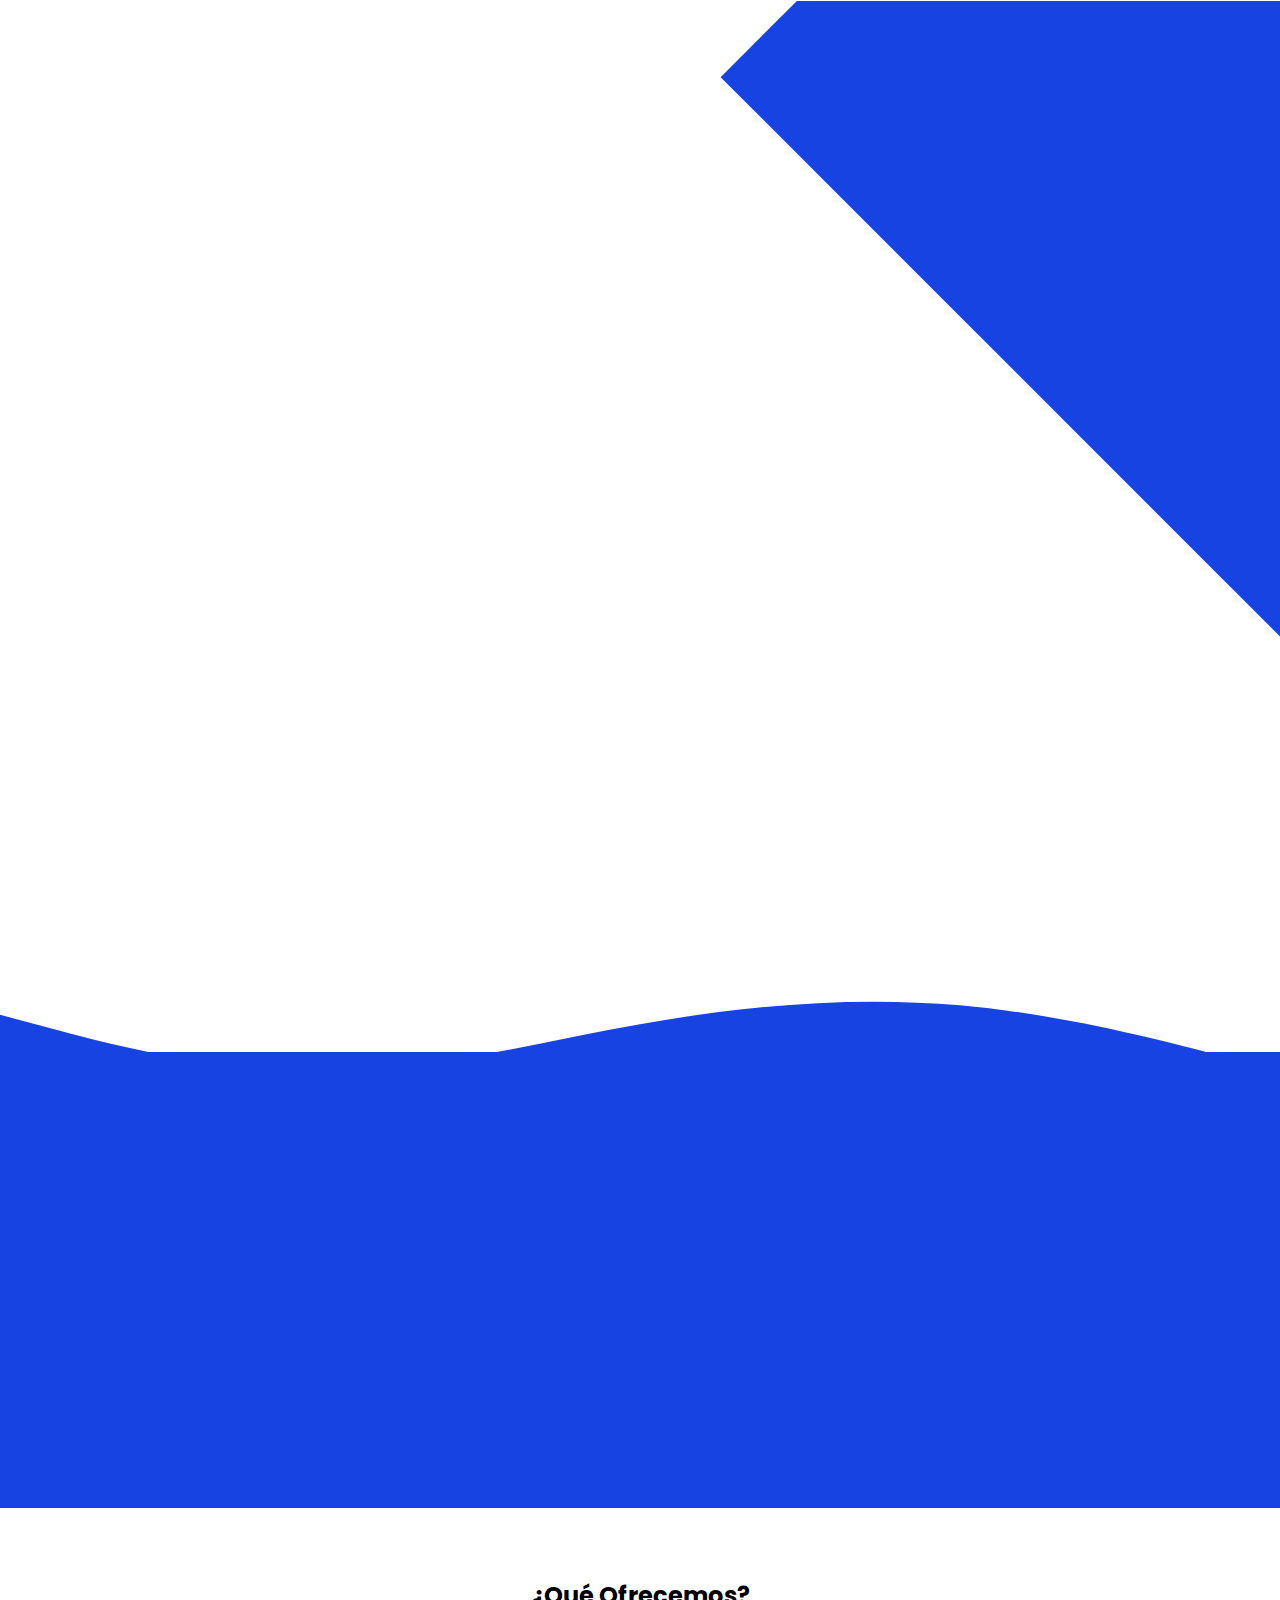
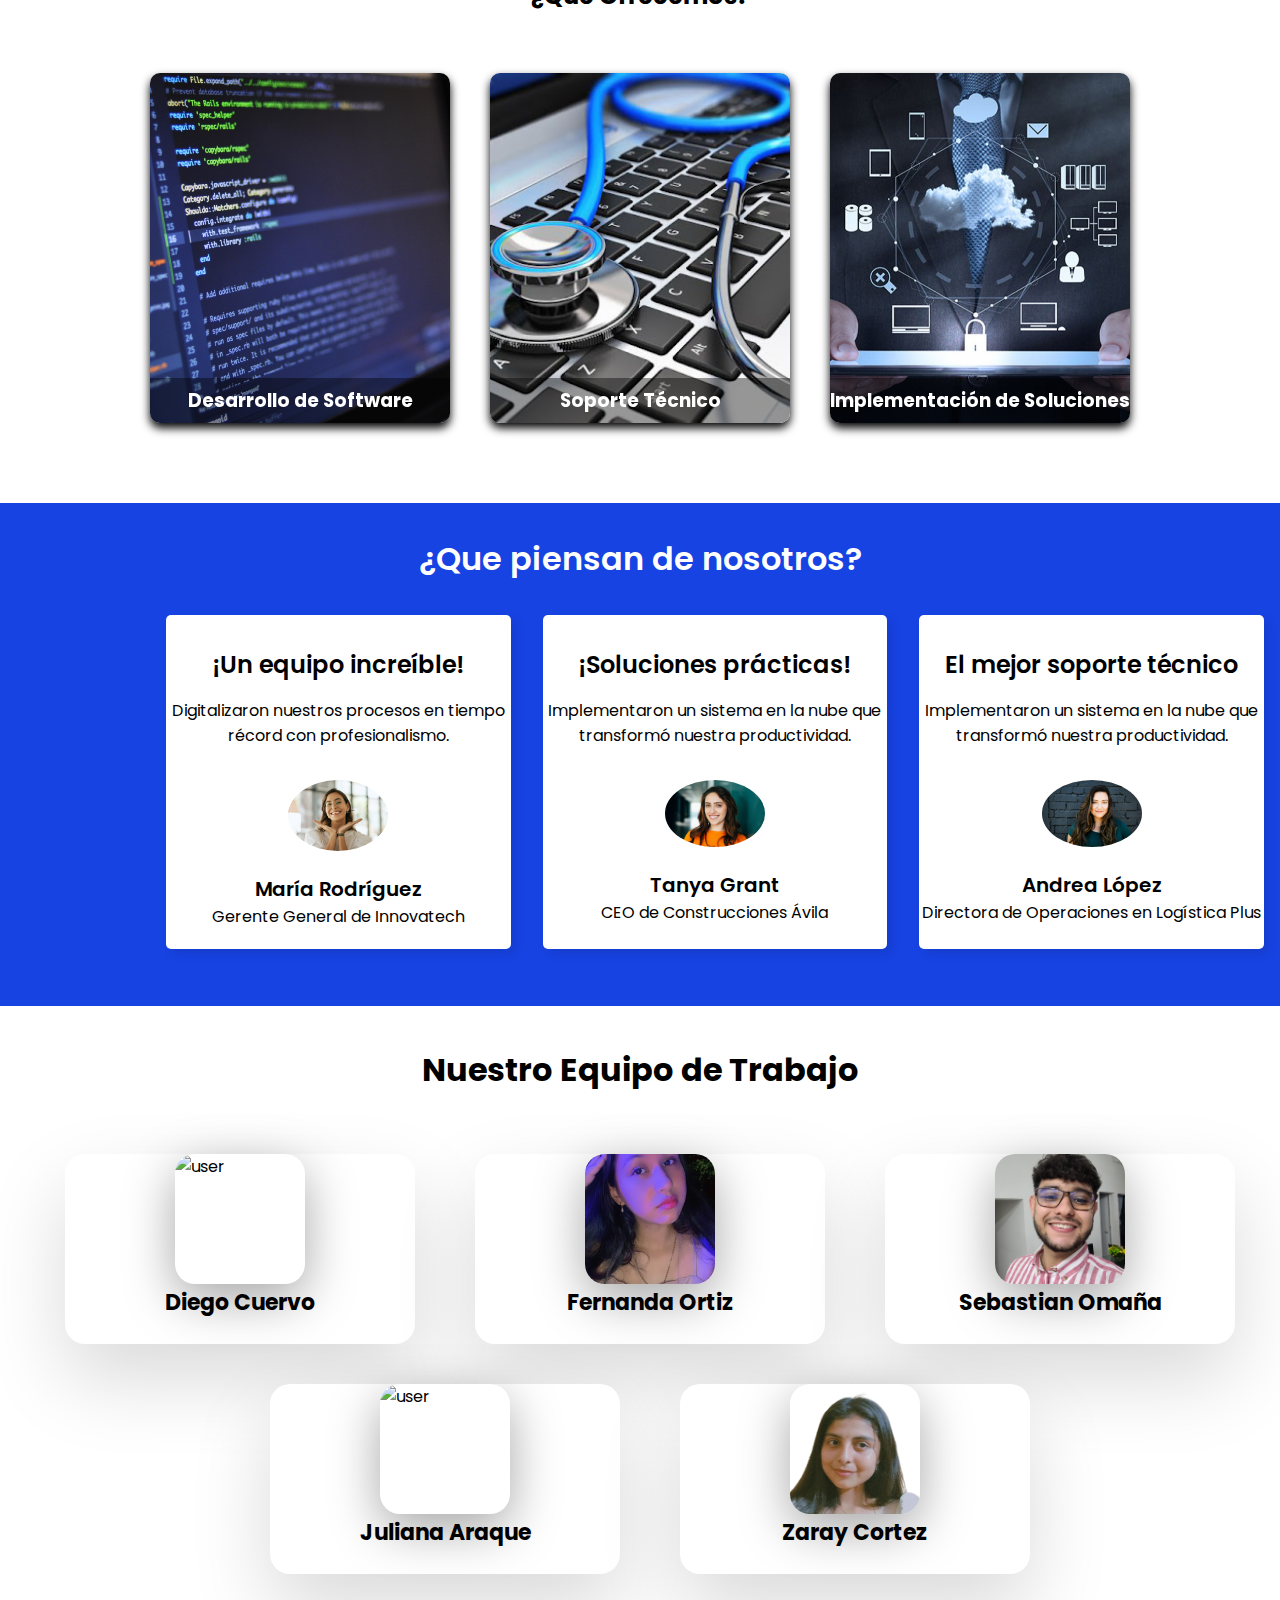
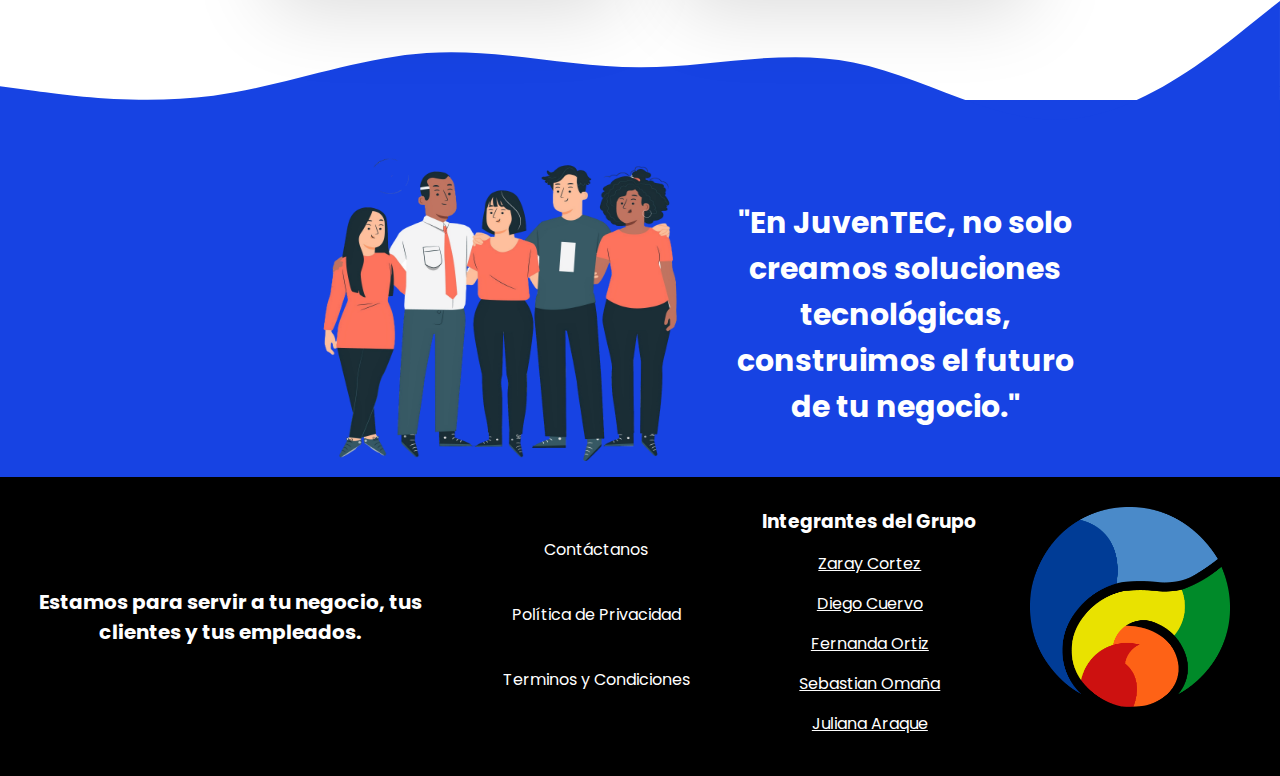
==== index.html @ 037cf947 "Rename inicio.html to index.html" ====
<!DOCTYPE html>
<html lang="es">
  <head>
    <meta charset="UTF-8" />
    <meta name="viewport" content="width=device-width, initial-scale=1.0" />
    <title>JuvenTEC</title>
    <link rel="stylesheet" href="estilos/estiloInicio.css" />
    <link
      rel="shortcut icon"
      href="imagenes/logoEmpresa.png"
      type="image/x-icon"
    />
    <link
      href="https://unpkg.com/boxicons@2.1.4/css/boxicons.min.css"
      rel="stylesheet"
    />
  </head>
  <body>
    <!-- Menu de Navegación -->
    <header class="header">
      <a href="inicio.html"
        ><img src="imagenes/logoEmpresa.png" alt="logo" class="logoEmpresa"
      /></a>
      <nav class="menu_navegacion">
        <a href="inicio.html" style="--i: 1" class="active">Inicio</a>
        <a href="#nosotros" style="--i: 2">Sobre Nosotros</a>
        <a href="#servicios" style="--i: 3">Servicios</a>
        <a href="#equipo" style="--i: 4">Equipo</a>
      </nav>
      <div class="social-media">
        <a href="#" style="--i: 1"><i class="bx bxl-facebook"></i></a>
        <a href="#" style="--i: 2"><i class="bx bxl-instagram"></i></a>
        <a href="#" style="--i: 3"><i class="bx bxl-whatsapp"></i></a>
      </div>
    </header>

    <!--Banner de inicio-->
    <section class="home">
      <!--Mensaje Inicio-->
      <div class="contenido-inicio">
        <h2>¿Buscando una solución TI?</h2>
        <br />
        <h3>¡Llegaste al lugar indicado!</h3>
        <br />
        <p>
          En JuvenTEC, ofrecemos soluciones tecnológicas innovadoras diseñadas
          para optimizar y transformar tu negocio en Cúcuta. Nos especializamos
          en servicios personalizados que impulsan tu crecimiento, desde
          desarrollo de software hasta soporte técnico integral. ¡Confía en
          nosotros para llevar tu empresa al siguiente nivel!
        </p>
        <a href="#" class="btn">Conocer Más</a>
      </div>

      <!--Imagen Inicio-->
      <div class="home-img">
        <div class="rhombus">
          <img src="imagenes/imagenComputador.png" alt="" />
        </div>
        <div class="rhombus2"></div>
      </div>
    </section>

    <svg xmlns="http://www.w3.org/2000/svg" viewBox="0 0 1440 320">
      <path
        fill="#1743e3"
        fill-opacity="1"
        d="M0,128L60,144C120,160,240,192,360,192C480,192,600,160,720,138.7C840,117,960,107,1080,117.3C1200,128,1320,160,1380,176L1440,192L1440,320L1380,320C1320,320,1200,320,1080,320C960,320,840,320,720,320C600,320,480,320,360,320C240,320,120,320,60,320L0,320Z"
      ></path>
    </svg>
    <section id="nosotros" class="quienes-somos">
      <div class="quienes-somos-img">
        <img src="imagenes/imagenSomos1.jpg" alt="" class="imagen1" />
        <img src="imagenes/imagenSomos2.jpg" alt="" class="imagen2" />
        <img src="imagenes/imagenSomos3.jpg" alt="" class="imagen3" />
      </div>
      <div class="contenido-quienes-somos">
        <h2>¿Quienes Somos?</h2>
        <br />
        <p>
          En JuvenTEC, somos una empresa de tecnología ubicada en la ciudad de
          Cúcuta, comprometida con brindar soluciones innovadoras y
          personalizadas en el sector TI. Con un equipo altamente capacitado y
          apasionado por la tecnología, ayudamos a empresas de todos los tamaños
          a enfrentar los desafíos digitales del presente y del futuro. Nuestro
          enfoque está en la calidad, la eficiencia y la atención personalizada,
          trabajando de la mano con nuestros clientes para impulsar su
          transformación digital y garantizar su éxito en un mundo cada vez más
          conectado.
        </p>
        <br />
      </div>
    </section>

    <section id="servicios" class="servicios">
      <h2>¿Qué Ofrecemos?</h2>
      <div class="servicios-card">
        <div class="card">
          <div class="face front">
            <img src="imagenes/imagenDesarrollo.jpeg" alt="" />
            <h3>Desarrollo de Software</h3>
          </div>
          <div class="face back">
            <h4>Desarrollo de Software Personalizado</h4>
            <p>
              Creación de aplicaciones y sistemas a medida diseñados para
              satisfacer las necesidades específicas de cada cliente,
              optimizando sus procesos y mejorando su eficiencia operativa.
            </p>
            <div class="link"></div>
          </div>
        </div>

        <div class="card">
          <div class="face front">
            <img src="imagenes/imagenSoporte.jpg" alt="" />
            <h3>Soporte Técnico</h3>
          </div>
          <div class="face back">
            <h4>Soporte Técnico y Mantenimiento</h4>
            <p>
              Asistencia técnica integral para la resolución de problemas,
              mantenimiento preventivo y correctivo de equipos, y gestión de
              redes para garantizar la continuidad operativa de las empresas.
            </p>
            <div class="link"></div>
          </div>
        </div>

        <div class="card">
          <div class="face front">
            <img src="imagenes/imagenImplementacion.jpg" alt="" />
            <h3>Implementación de Soluciones en la Nube</h3>
          </div>
          <div class="face back">
            <h3>Implementación de Soluciones en la Nube</h3>
            <p>
              Configuración y administración de servicios en la nube, como
              almacenamiento, servidores virtuales y aplicaciones SaaS, para
              mejorar la flexibilidad, seguridad y accesibilidad de los datos
              empresariales.
            </p>
            <div class="link"></div>
          </div>
        </div>
      </div>
    </section>

    <section class="section__container">
      <h1>¿Que piensan de nosotros?</h1>
      <div class="section__grid">
        <div class="section__card">
          <h4>¡Un equipo increíble!</h4>
          <p>
            Digitalizaron nuestros procesos en tiempo récord con
            profesionalismo.
          </p>
          <img src="imagenes/imagenTestimonio1.jpg" alt="user" />
          <h5>María Rodríguez</h5>
          <h6>Gerente General de Innovatech</h6>
        </div>
        <div class="section__card">
          <h4>¡Soluciones prácticas!</h4>
          <p>
            Implementaron un sistema en la nube que transformó nuestra
            productividad.
          </p>
          <img src="imagenes/imagenTestimonio2.jpg" alt="user" />
          <h5>Tanya Grant</h5>
          <h6>CEO de Construcciones Ávila</h6>
        </div>
        <div class="section__card">
          <h4>El mejor soporte técnico</h4>
          <p>
            Implementaron un sistema en la nube que transformó nuestra
            productividad.
          </p>
          <img src="imagenes/imagenTestimonio3.jpeg" alt="user" />
          <h5>Andrea López</h5>
          <h6>Directora de Operaciones en Logística Plus</h6>
        </div>
      </div>
      <br />
    </section>

    <section id="equipo" class="personal-trabajo">
      <h2>Nuestro Equipo de Trabajo</h2>
      <div class="contenedor-personal-trabajo-1">
        <div class="card-personal-trabajo">
          <div class="imgBx">
            <img src="/curriculums/Diego_Cuervo/img/DiegoCuervo.png" alt="user" />
          </div>
          <div class="text-personal-trabajo">
            <div class="detalles-personal-trabajo">
              <h5>Diego Cuervo</h5>
              <br /><span>Tester Principal</span>
              <div class="actionBtn">
                <br>
                <a href="/curriculums/Diego_Cuervo/html/curriculumDiego.html">¡Quiero Conocerlo!</a>
              </div>
            </div>
          </div>
        </div>
        <div class="card-personal-trabajo">
          <div class="imgBx">
            <img src="/curriculums/Fernanda_Ortiz/img/imagenFernanda.jpg" alt="user" />
          </div>
          <div class="text-personal-trabajo">
            <div class="detalles-personal-trabajo">
              <h5>Fernanda Ortiz</h5>
              <br /><span>Desarrolladora Lider</span>
              <div class="actionBtn">
                <br>
                <a href="/curriculums/Fernanda_Ortiz/html/curriculumFernanda.html">¡Quiero Conocerlo!</a>
              </div>
            </div>
          </div>
        </div>
        <div class="card-personal-trabajo">
          <div class="imgBx">
            <img src="/curriculums/Sebastian_Omana/Img/Sebastian_Omana.jpg" alt="user" />
          </div>
          <div class="text-personal-trabajo">
            <div class="detalles-personal-trabajo">
              <h5>Sebastian Omaña</h5>
              <br /><span>Diseñador Jefe</span>
              <div class="actionBtn">
                <br>
                <a href="/curriculums/Sebastian_Omana/html/curriculumSebastian.html">¡Quiero Conocerlo!</a>
              </div>
            </div>
          </div>
        </div>
      </div>
      <div class="contenedor-personal-trabajo-2">
        <div class="card-personal-trabajo">
          <div class="imgBx">
            <img src="/curriculums/Juliana_Araque/img/ftoperfil.png" alt="user" />
          </div>
          <div class="text-personal-trabajo">
            <div class="detalles-personal-trabajo">
              <h5>Juliana Araque</h5>
              <br /><span>Desarolladora Lider</span>
              <div class="actionBtn">
                <br>
                <a href="/curriculums/Juliana_Araque/html/curriculumJuliana.html">¡Quiero Conocerlo!</a>
              </div>
            </div>
          </div>
        </div>
        <div class="card-personal-trabajo">
          <div class="imgBx">
            <img src="/curriculums/Maria_Cortez/img/perfil.png" alt="user" />
          </div>
          <div class="text-personal-trabajo">
            <div class="detalles-personal-trabajo">
              <h5>Zaray Cortez</h5>
              <br /><span>Lider de Proyectos</span>
              <br>
              <div class="actionBtn">
                <br>
                <a href="./curriculums/Maria_Cortez/html/curriculumZaray.html">¡Quiero Conocerlo!</a>
              </div>
            </div>
          </div>
        </div>
      </div>
    </section>

    <svg
      xmlns="http://www.w3.org/2000/svg"
      viewBox="0 0 1440 320"
      class="onda-frase"
    >
      <path
        fill="#1743e3"
        fill-opacity="1"
        d="M0,160L40,165.3C80,171,160,181,240,170.7C320,160,400,128,480,122.7C560,117,640,139,720,138.7C800,139,880,117,960,133.3C1040,149,1120,203,1200,197.3C1280,192,1360,128,1400,96L1440,64L1440,320L1400,320C1360,320,1280,320,1200,320C1120,320,1040,320,960,320C880,320,800,320,720,320C640,320,560,320,480,320C400,320,320,320,240,320C160,320,80,320,40,320L0,320Z"
      ></path>
    </svg>
    <section class="frase">
      <div class="frase-img">
        <img src="imagenes/imagenFrase.png" alt="frase" />
      </div>
      <div class="frase-texto">
        <p>
          "En JuvenTEC, no solo creamos soluciones tecnológicas, construimos el
          futuro de tu negocio."
        </p>
      </div>
    </section>
    <footer>
      <div class="footer-texto">
        <p>Estamos para servir a tu negocio, tus clientes y tus empleados.</p>
      </div>
      <div class="footer-link">
        <a>Contáctanos</a>
        <a>Política de Privacidad</a>
        <a>Terminos y Condiciones</a>
      </div>

      <div class="footer-integrantes">
        <h3>Integrantes del Grupo</h3>
        <a href="/curriculums/Maria_Cortez/html/curriculumZaray.html">Zaray Cortez</a>
        <a href="/curriculums/Diego_Cuervo/html/curriculumDiego.html">Diego Cuervo</a>
        <a href="/curriculums/Fernanda_Ortiz/html/curriculumFernanda.html">Fernanda Ortiz</a>
        <a href="/curriculums/Sebastian_Omana/html/curriculumSebastian.html">Sebastian Omaña</a>
        <a href="/curriculums/Juliana_Araque/html/curriculumJuliana.html">Juliana Araque</a>
      </div>
      <div class="footer-img">
        <img src="imagenes/logoEmpresa.png" alt="footer" />
      </div>
    </footer>
  </body>
</html>
---- estilos/estiloInicio.css ----
@import url("https://fonts.googleapis.com/css2?family=Poppins:wght@200;300;400;500;600;700;800;900&display=swap");

* {
  margin: 0;
  padding: 0;
  box-sizing: border-box;
  font-family: "Poppins", sans-serif;
}

.header {
  top: 0;
  left: 0;
  width: 100%;
  padding: 30px;
  display: flex;
  justify-content: space-between;
  align-items: center;
  z-index: 1000;
}

.logoEmpresa {
  width: 100px;
  height: 100px;
  opacity: 0;
  animation: slideRight 1s ease forwards;
  margin-left: 100px;
}

.menu_navegacion {
    z-index: 1000;
}

.menu_navegacion a {
  display: inline-block;
  font-size: 18px;
  color: #222;
  text-decoration: none;
  font-weight: 500;
  margin: 0 20px;
  transition: 0.3s;
  opacity: 0;
  animation: slideTop 0.5s ease forwards;
  animation-delay: calc(0.2s * var(--i));
  cursor: pointer;
}

.menu_navegacion a:hover,
.menu_navegacion a.active {
  color: #1743e3;
}

.social-media {
  display: flex;
  justify-content: space-between;
  width: 150px;
  height: 40px;
  z-index: 1000;
}

.social-media a {
  display: inline-flex;
  justify-content: center;
  align-items: center;
  width: 40px;
  height: 40px;
  background: transparent;
  border: 2px solid transparent;
  text-decoration: none;
  transform: rotate(45deg);
  transition: 0.5s;
  opacity: 0;
  animation: slideSci 0.5s ease forwards;
  animation-delay: calc(0.2s * var(--i));
}

.social-media a:hover {
  border-color: #eaeaea;
}

.social-media a i {
  font-size: 24px;
  color: #eaeaea;
  transform: rotate(-45deg);
}

.home {
  position: relative;
  width: 100%;
  height: 100vh;
  display: flex;
  justify-content: space-between;
  align-items: center;
  padding: 50px 8% 0;
  overflow: hidden;
  z-index: 100;
  margin-top: -166.5px;
}

.contenido-inicio {
  max-width: 630px;
  margin-top: 170px;
}

.contenido-inicio h2 {
  font-size: 40px;
  line-height: 1.2;
  opacity: 0;
  animation: slideBottom 1s ease forwards;
  animation-delay: 1s;
}

.contenido-inicio h3 {
  font-size: 30px;
  color: #1743e3;
  opacity: 0;
  animation: slideRight 1s ease forwards;
  animation-delay: 1.3s;
}

.contenido-inicio p {
  font-size: 16px;
  margin: 15px 0 30px;
  opacity: 0;
  animation: slideLeft 1s ease forwards;
  animation-delay: 1.6s;
}

.btn {
  display: inline-block;
  padding: 10px 28px;
  background: #1743e3;
  border: 2px solid #1743e3;
  border-radius: 6px;
  box-shadow: 0 0 10px rgba(0, 0, 0, 0.1);
  font-size: 16px;
  color: #eaeaea;
  letter-spacing: none;
  text-decoration: none;
  font-weight: 600;
  transition: 0.5s;
  opacity: 0;
  animation: slideTop 1s ease forwards;
  animation-delay: 2s;
}

.btn:hover {
  background: transparent;
  color: #1743e3;
}

.home-img {
  position: relative;
  width: 400px;
  height: 400px;
  transform: rotate(45deg);
}

.home-img .rhombus {
  position: absolute;
  width: 100%;
  height: 100%;
  background: #fff;
  border: 25px solid #1743e3;
  box-shadow: -15px 15px 15px rgba(0, 0, 0, 0.2);
  opacity: 0;
  animation: zoomOut 1s ease forwards;
  animation-delay: 1.6s;
}

.home-img .rhombus img {
  position: absolute;
  top: -50px;
  left: -150px;
  max-width: 550px;
  transform: rotate(-45deg);
  opacity: 0;
  animation: computer 1s ease forwards;
  animation-delay: 2s;
}

.home-img .rhombus2 {
  position: absolute;
  top: -125%;
  right: -39%;
  width: 820px;
  height: 600px;
  background: #1743e3;
  z-index: -1;
}

.quienes-somos {
  display: flex;
  justify-content: space-between;
  background: #1743e3;
  padding: 70px;
  margin-top: -140px;
}

.contenido-quienes-somos {
  max-width: 400px;
  color: #fff;
  align-items: center;
  justify-content: center;
  margin-left: -70px;
}

.contenido-quienes-somos h2 {
  align-items: center;
  justify-content: center;
  margin-left: -180px;
  text-align: center;
}

.contenido-quienes-somos p {
  align-items: center;
  justify-content: center;
  margin-left: -200px;
  text-align: center;
}

.quienes-somos-img {
  margin-top: -40px;
}

.quienes-somos-img img {
  width: 250px;
  height: 250px;
  border-radius: 50%;
  box-shadow: rgba(0, 0, 0, 0.2) 0px 10px 20px;
  border: #222 solid 1px;
}

.quienes-somos-img .imagen1 {
  margin-top: 20px;
  margin-left: 200px;
  opacity: 0;
  animation: slideRight 1s ease forwards;
  animation-delay: 1.2s;
}

.quienes-somos-img .imagen2 {
  margin-bottom: -150px;
  margin-left: -150px;
  opacity: 0;
  animation: slideLeft 1s ease forwards;
  animation-delay: 1.2s;
}

.quienes-somos-img .imagen3 {
  margin-left: -155px;
  margin-bottom: -5px;
  opacity: 0;
  animation: slideTop 1s ease forwards;
  animation-delay: 1.2s;
}

.contenido-quienes-somos h2 {
  font-size: 30px;
  margin-bottom: 20px;
  opacity: 0;
  animation: zoomOut 1s ease forwards;
  animation-delay: 1.2s;
}

.contenido-quienes-somos p {
  font-size: 16px;
  justify-content: center;
  align-items: center;
  opacity: 0;
  animation: zoomOut 1s ease forwards;
  animation-delay: 1.2s;
}

.servicios {
  margin-top: 70px;
  margin-bottom: 60px;
}

.servicios h2 {
  text-align: center;
  margin-bottom: 40px;
}

.servicios-card {
  display: flex;
  align-items: center;
  justify-content: center;
}

.card {
  position: relative;
  width: 300px;
  height: 350px;
  margin: 20px;
}

.card .face {
  position: absolute;
  width: 100%;
  height: 100%;
  backface-visibility: hidden;
  border-radius: 10px;
  overflow: hidden;
  transition: 0.5s;
}

.card .front {
  transform: perspective(600px) rotateY(0deg);
  box-shadow: 0 5px 10px #000;
}

.card .front img {
  position: absolute;
  width: 100%;
  height: 100%;
  object-fit: cover;
}

.card .front h3 {
  position: absolute;
  bottom: 0;
  width: 100%;
  height: 45px;
  line-height: 45px;
  color: #fff;
  background: rgba(0, 0, 0, 0.4);
  text-align: center;
}

.card .back {
  transform: perspective(600px) rotateY(180deg);
  background: #1743e3;
  padding: 15px;
  color: #f3f3f3;
  display: flex;
  flex-direction: column;
  justify-content: space-between;
  text-align: center;
  box-shadow: 0 5px 10px #000;
}

.card .back .link {
  border-top: solid 1px #f3f3f3;
  height: 50px;
  line-height: 50px;
}

.card .back .link a {
  color: #f3f3f3;
}

.card .back h4 {
  font-size: 17px;
  margin-top: 20px;
  letter-spacing: 2px;
}

.card .back p {
  letter-spacing: 1px;
}

.card:hover .front {
  transform: perspective(600px) rotateY(180deg);
}

.card:hover .back {
  transform: perspective(600px) rotateY(360deg);
}

.section__container {
  margin: auto;
  padding: 2rem 1rem;
  text-align: center;
  background: #1743e3;
}

.section__container h2 {
  font-size: 1.5rem;
  font-weight: 600;
  color: var(--primary-color);
}

.section__container h1 {
  position: relative;
  margin-bottom: 2rem;
  font-size: 2rem;
  font-weight: 600;
  color: #fff;
}

.section__container h1::after {
  position: absolute;
  content: "";
  left: 50%;
  bottom: 0;
  transform: translateX(-50%);
  height: 2px;
  width: 5rem;
}

.section__grid {
  display: grid;
  grid-template-columns: repeat(3, 1fr);
  gap: 2rem;
  max-width: 1200px;
  margin-left: 150px;
}

.section__card {
  position: relative;
  isolation: isolate;
  overflow: hidden;
  background-color: var(--white);
  border-radius: 5px;
  box-shadow: 5px 5px 10px rgba(0, 0, 0, 0.1);
  transition: 0.3s;
  background: #fff;
  padding-bottom: 20px;
}

.section__card::before {
  position: absolute;
  content: "";
  top: 0;
  left: 0;
  transform: translate(-50%, -50%);
  width: 75%;
  aspect-ratio: 1;
  border-radius: 100%;
  background-color: var(--primary-color);
  z-index: -1;
  transition: 0.5s;
}

.section__card span {
  position: absolute;
  top: 0;
  left: 0;
  padding: 1rem;
  font-size: 3rem;
  color: var(--white);
}

.section__card h4 {
  margin-top: 2rem;
  margin-bottom: 1rem;
  font-size: 1.5rem;
  font-weight: 600;
  color: var(--primary-color);
  transition: 0.3s;
}

.section__card p {
  margin-bottom: 2rem;
  color: var(--text-light);
  transition: 0.3s;
}

.section__card img {
  margin-bottom: 1rem;
  max-width: 100px;
  border-radius: 100%;
  border: 2px solid var(--primary-color);
  transition: 0.3s;
}

.section__card h5 {
  font-size: 1.25rem;
  font-weight: 600;
  color: var(--primary-color);
  transition: 0.3s;
}

.section__card h6 {
  font-size: 1rem;
  font-weight: 400;
  color: var(--text-light);
  transition: 0.3s;
}

.section__card:hover::before {
  width: 400%;
}

.section__card:hover :is(h4, h5) {
  color: var(--white);
}

.section__card:hover :is(p, h6) {
  color: var(--secondary-color);
}

.section__card:hover img {
  border-color: var(--white);
}

.card-personal-trabajo {
  position: relative;
  width: 350px;
  height: 190px;
  background: #fff;
  border-radius: 20px;
  box-shadow: 0 35px 80px rgba(0, 0, 0, 0.15);
  transition: 0.5s;
}

.personal-trabajo {
  margin-top: 40px;
}

.contenedor-personal-trabajo-1 {
    display: flex;
    justify-content: center;
}

.contenedor-personal-trabajo-2 {
    display: flex;
    justify-content: center;
    margin: 0px 0px 50px 0px;
}

.personal-trabajo h2{
    text-align: center;
    margin-bottom: 40px;
    font-size: 32px;
}

.card-personal-trabajo {
    margin: 20px 20px 20px 40px;
}

.card-personal-trabajo:hover {
  height: 450px;
}

.imgBx {
  position: absolute;
  left: 50%;
  transform: translateX(-50%);
  width: 130px;
  height: 130px;
  background: #fff;
  border-radius: 20px;
  box-shadow: 0 15px 50px rgba(0, 0, 0, 0.35);
  overflow: hidden;
  transition: 0.5s;
}

.card-personal-trabajo:hover .imgBx {
  height: 230px;
  width: 230px;
}

.imgBx img {
  position: absolute;
  top: 0;
  left: 0;
  width: 100%;
  height: 100%;
  object-fit: cover;
}

.text-personal-trabajo {
  position: absolute;
  width: 100%;
  height: 100%;
  display: flex;
  justify-content: center;
  align-items: flex-end;
  overflow: hidden;
}

.detalles-personal-trabajo {
  padding: 70px;
  text-align: center;
  width: 100%;
  transition: 0.5s;
  transform: translateY(150px);
}

.detalles-personal-trabajo h5{
    font-size: 22px;
}

.detalles-personal-trabajo span{
    margin-bottom: 10px;
}

.card-personal-trabajo:hover .text-personal-trabajo .detalles-personal-trabajo {
    transform: translateY(0px);
}

.actionBtn{
    margin-top: 5px;
}

.actionBtn a {
  padding: 10px 30px;
  border-radius: 5px;
  border: none;
  outline: none;
  font-size: 1em;
  background: #1743e3;
  color: #fff;
  cursor: pointer;
  text-decoration: none;
}

.frase {
    background: #1743e3;
    display: flex;
    justify-content: space-between;
    margin-top: -135px;
}

.frase .frase-img img{
    width: 400px;
    height: 370px;
    margin-left: 300px;
}

.frase .frase-texto p{
    font-size: 30px;
    color: #fff;
    margin-top: 20px;
    max-width: 350px;
    margin-right: 200px;
    text-align: center;
    margin-top: 100px;
    font-weight: bold;
}

.onda-frase {
    margin-top: -100px;
}

footer {
    background: #000;
    color: white;
    display: flex;
    justify-content: space-between;
    padding: 30px 50px 30px 30px;
}

footer .footer-img img{
    width: 200px;
    height: 200px;
}

footer .footer-texto p{
    font-size: 20px;
    max-width: 400px;
    text-align: center;
    font-weight: bold;
    margin-top: 80px;
}

footer .footer-link a{
    color: white;
    display: block;
    text-align: center;
    padding: 10px 20px 10px 20px;
    margin-top: 20px;
    cursor: pointer;
} 

footer .footer-integrantes a{
    color: white;
    display: block;
    padding: 5px 20px 10px 20px;
    text-align: center;
    cursor: pointer;
}

footer .footer-integrantes h3{
    margin-bottom: 10px;
}


/*KEYFRAMES ANIMATION*/

@keyframes slideRight {
  0% {
    opacity: 0;
    transform: translateX(-100px);
  }
  100% {
    opacity: 1;
    transform: translateX(0);
  }
}

@keyframes slideLeft {
  0% {
    opacity: 0;
    transform: translateX(100px);
  }
  100% {
    opacity: 1;
    transform: translateX(0);
  }
}

@keyframes slideTop {
  0% {
    opacity: 0;
    transform: translateY(100px);
  }
  100% {
    opacity: 1;
    transform: translateY(0);
  }
}

@keyframes slideBottom {
  0% {
    opacity: 0;
    transform: translateY(-100px);
  }
  100% {
    opacity: 1;
    transform: translateY(0);
  }
}

@keyframes slideSci {
  0% {
    opacity: 0;
    transform: translateX(100px) rotate(45deg);
  }
  100% {
    opacity: 1;
    transform: translateX(0) rotate(45deg);
  }
}

@keyframes zoomOut {
  0% {
    opacity: 0;
    transform: scale(1.1);
  }
  100% {
    opacity: 1;
    transform: scale(1);
  }
}

@keyframes computer {
  0% {
    transform: translate(300px, -300px) scale(0) rotate(-45deg);
    opacity: 0;
  }
  100% {
    transform: translate(0, 0) scale(1) rotate(-45deg);
    opacity: 1;
  }
}
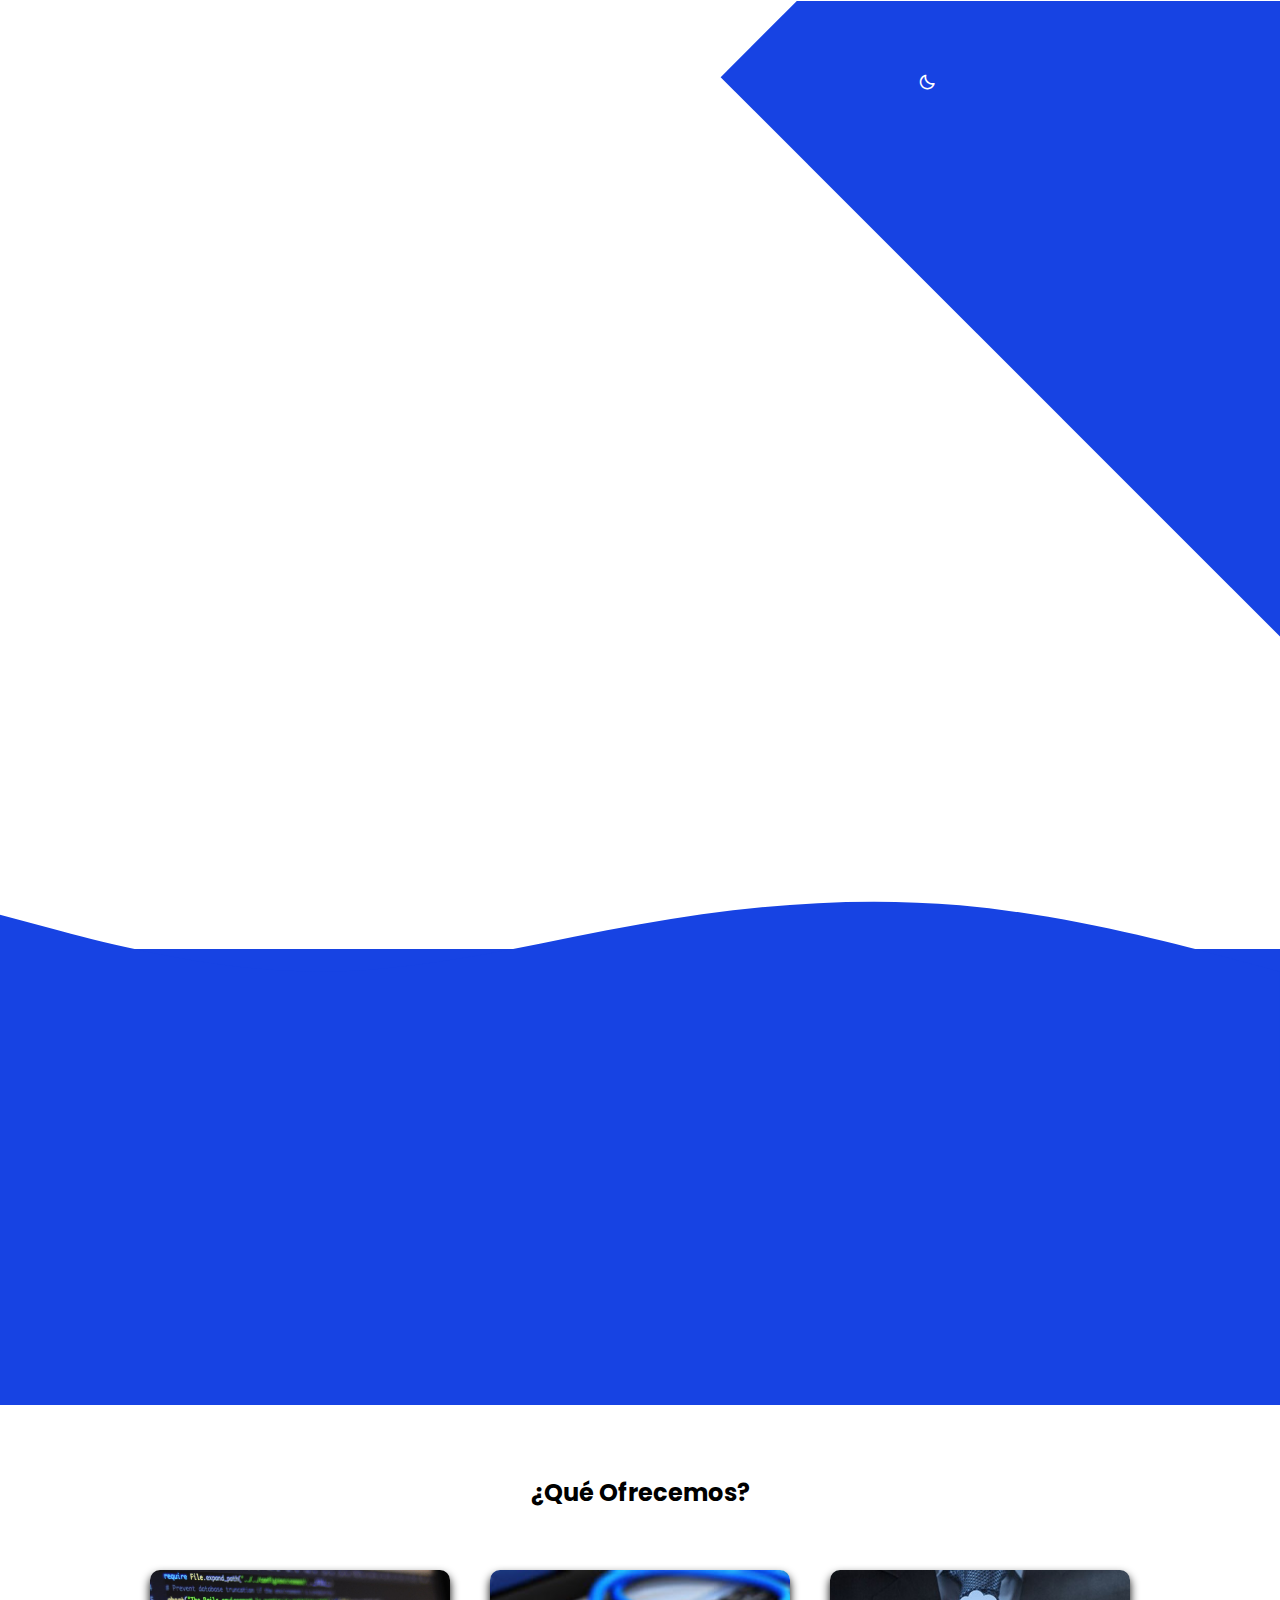
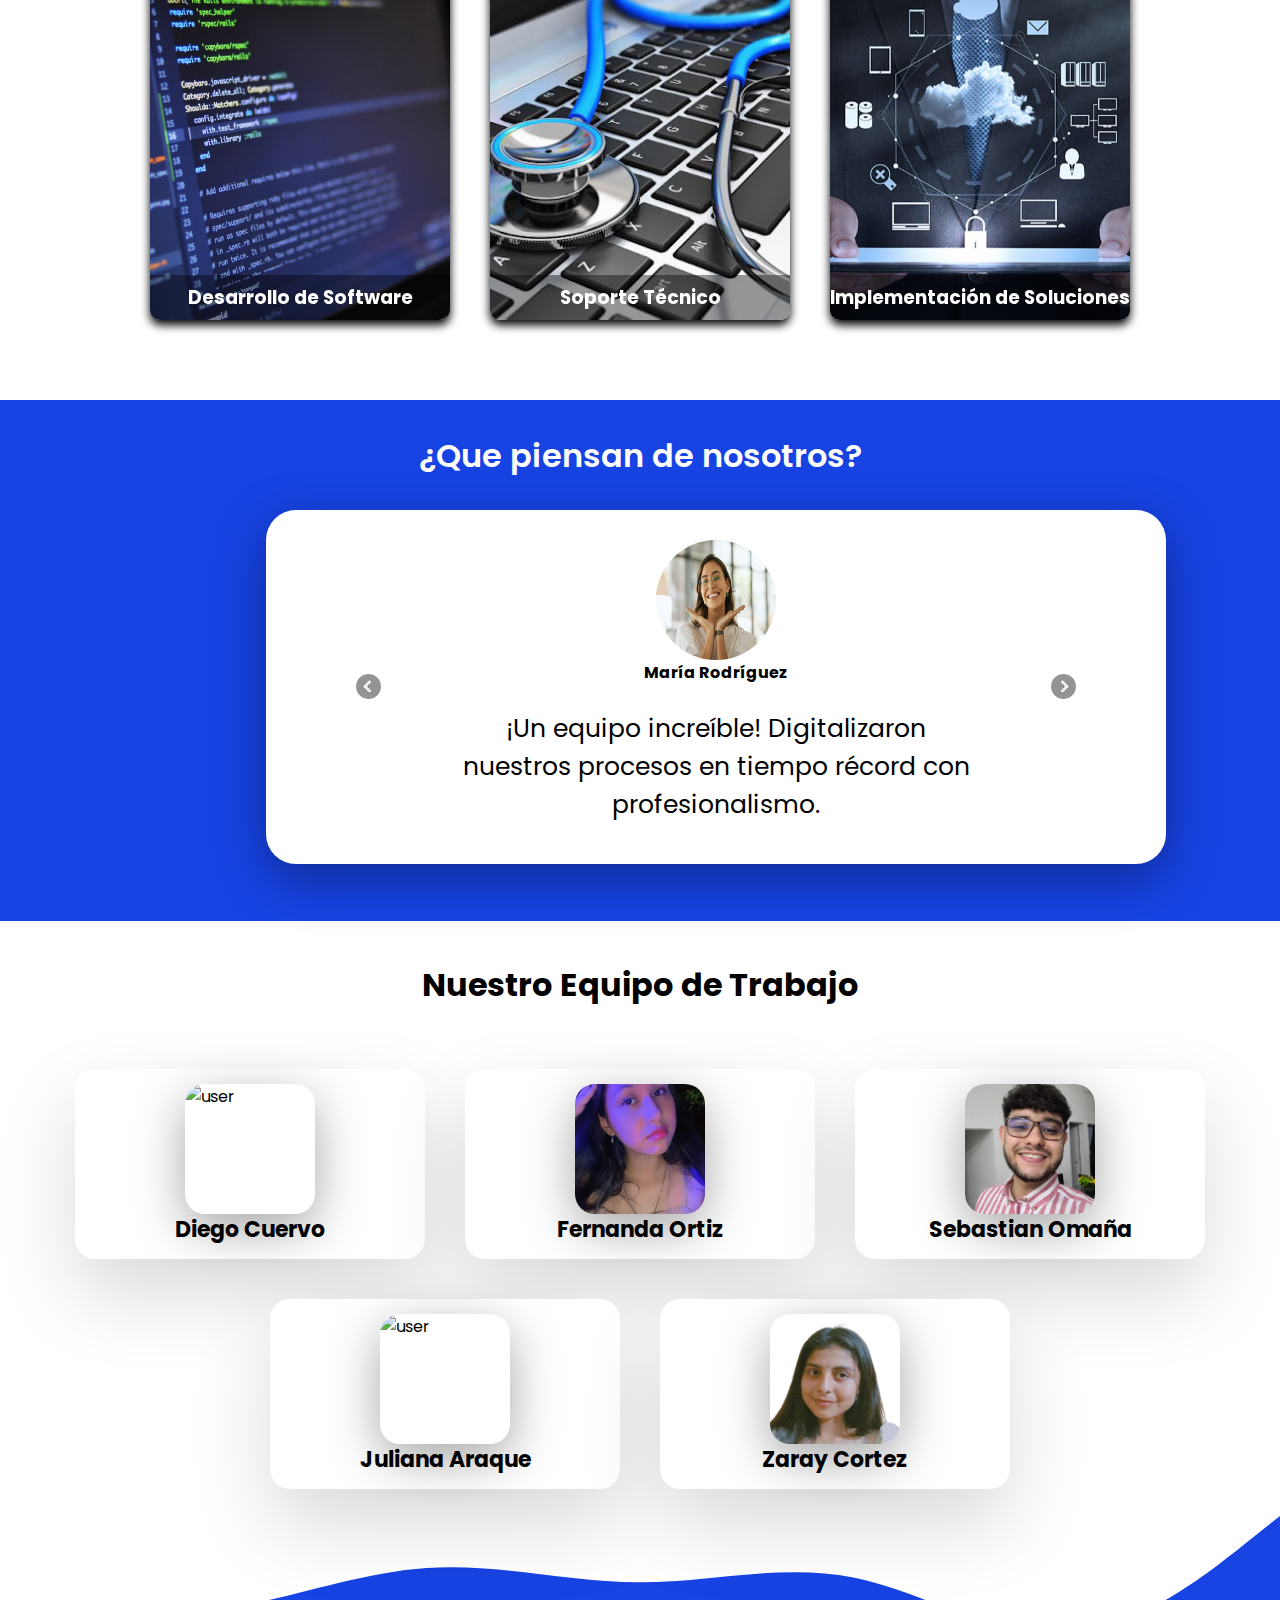
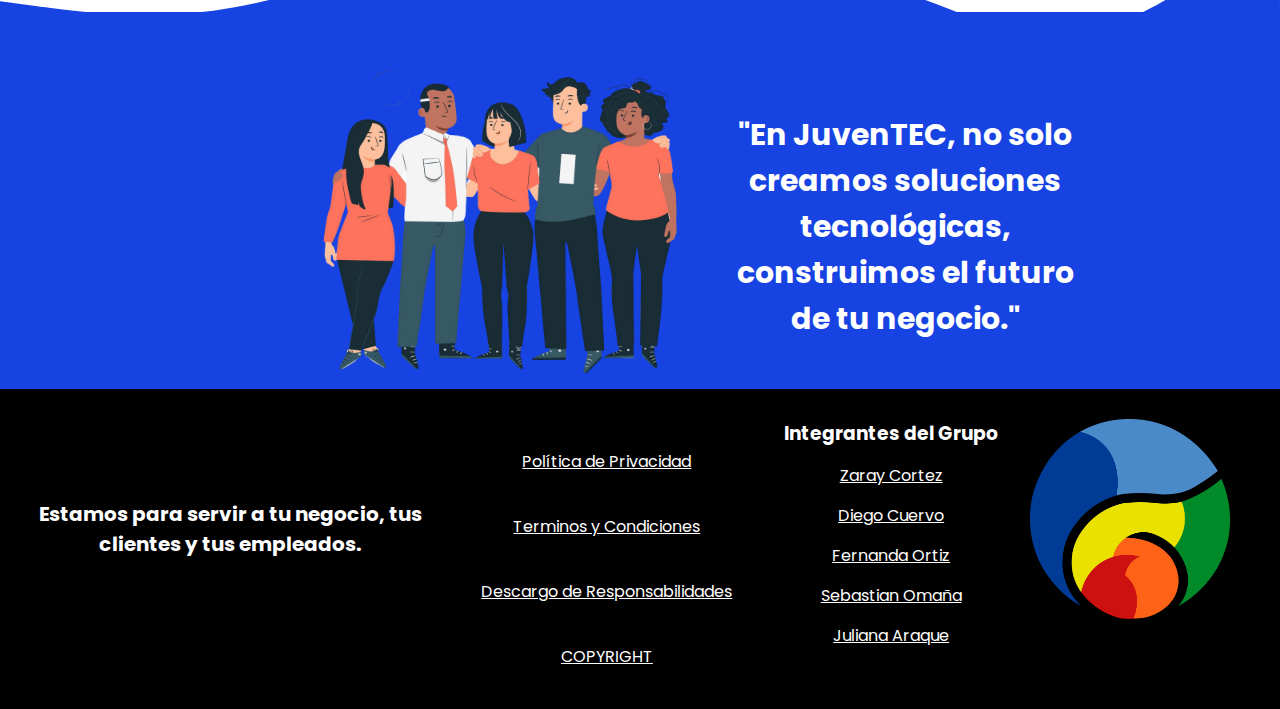
==== commit 36de3452: "Mision 2 Realizada" ====
--- a/index.html
+++ b/index.html
@@ -4,6 +4,7 @@
     <meta charset="UTF-8" />
     <meta name="viewport" content="width=device-width, initial-scale=1.0" />
     <title>JuvenTEC</title>
+    <link rel="stylesheet" href="sss/sss.css" />
     <link rel="stylesheet" href="estilos/estiloInicio.css" />
     <link
       rel="shortcut icon"
@@ -14,6 +15,20 @@
       href="https://unpkg.com/boxicons@2.1.4/css/boxicons.min.css"
       rel="stylesheet"
     />
+    <link
+      href="https://unpkg.com/boxicons@2.1.4/css/boxicons.min.css"
+      rel="stylesheet"
+    />
+    <script src="http://ajax.googleapis.com/ajax/libs/jquery/2.2.4/jquery.min.js"></script>
+    <script src="sss/sss.js"></script>
+    <script>
+      jQuery(function ($) {
+        $(".slider-testimonial").sss({
+          slideShow: true,
+          speed: 3500,
+        });
+      });
+    </script>
   </head>
   <body>
     <!-- Menu de Navegación -->
@@ -27,10 +42,13 @@
         <a href="#servicios" style="--i: 3">Servicios</a>
         <a href="#equipo" style="--i: 4">Equipo</a>
       </nav>
+
       <div class="social-media">
+        <button class="btn" id="toggleDarkMode"></button>
         <a href="#" style="--i: 1"><i class="bx bxl-facebook"></i></a>
         <a href="#" style="--i: 2"><i class="bx bxl-instagram"></i></a>
         <a href="#" style="--i: 3"><i class="bx bxl-whatsapp"></i></a>
+        <a href="inicioSesion.html" style="--i: 3"><i class="bx bx-user-circle"></i></a>
       </div>
     </header>
 
@@ -49,7 +67,7 @@
           desarrollo de software hasta soporte técnico integral. ¡Confía en
           nosotros para llevar tu empresa al siguiente nivel!
         </p>
-        <a href="#" class="btn">Conocer Más</a>
+        <a href="#" class="btn_con">Conocer Más</a>
       </div>
 
       <!--Imagen Inicio-->
@@ -61,7 +79,11 @@
       </div>
     </section>
 
-    <svg xmlns="http://www.w3.org/2000/svg" viewBox="0 0 1440 320">
+    <svg
+      xmlns="http://www.w3.org/2000/svg"
+      viewBox="0 0 1440 320"
+      class="onda-quienes-somos"
+    >
       <path
         fill="#1743e3"
         fill-opacity="1"
@@ -148,36 +170,44 @@
 
     <section class="section__container">
       <h1>¿Que piensan de nosotros?</h1>
-      <div class="section__grid">
-        <div class="section__card">
-          <h4>¡Un equipo increíble!</h4>
-          <p>
-            Digitalizaron nuestros procesos en tiempo récord con
-            profesionalismo.
-          </p>
-          <img src="imagenes/imagenTestimonio1.jpg" alt="user" />
-          <h5>María Rodríguez</h5>
-          <h6>Gerente General de Innovatech</h6>
-        </div>
-        <div class="section__card">
-          <h4>¡Soluciones prácticas!</h4>
-          <p>
-            Implementaron un sistema en la nube que transformó nuestra
-            productividad.
-          </p>
-          <img src="imagenes/imagenTestimonio2.jpg" alt="user" />
-          <h5>Tanya Grant</h5>
-          <h6>CEO de Construcciones Ávila</h6>
-        </div>
-        <div class="section__card">
-          <h4>El mejor soporte técnico</h4>
-          <p>
-            Implementaron un sistema en la nube que transformó nuestra
-            productividad.
-          </p>
-          <img src="imagenes/imagenTestimonio3.jpeg" alt="user" />
-          <h5>Andrea López</h5>
-          <h6>Directora de Operaciones en Logística Plus</h6>
+      <div class="wrapper">
+        <div class="slider-testimonial">
+          <div class="testimonial-item">
+            <div class="testimonial-client">
+              <img src="./imagenes/imagenTestimonio1.jpg" alt="" />
+              <p class="client-name">María Rodríguez</p>
+            </div>
+            <div class="testimonial-text">
+              <p>
+                ¡Un equipo increíble! Digitalizaron nuestros procesos en tiempo
+                récord con profesionalismo.
+              </p>
+            </div>
+          </div>
+          <div class="testimonial-item">
+            <div class="testimonial-client">
+              <img src="./imagenes/imagenTestimonio2.jpg" alt="" />
+              <p class="client-name">Tanya Grant</p>
+            </div>
+            <div class="testimonial-text">
+              <p>
+                ¡Soluciones prácticas! Implementaron un sistema en la nube que
+                transformó nuestra productividad.
+              </p>
+            </div>
+          </div>
+          <div class="testimonial-item">
+            <div class="testimonial-client">
+              <img src="./imagenes/imagenTestimonio3.jpeg" alt="" />
+              <p class="client-name">Andrea López</p>
+            </div>
+            <div class="testimonial-text">
+              <p>
+                El mejor soporte técnico. Implementaron un sistema en la nube
+                que transformó nuestra productividad.
+              </p>
+            </div>
+          </div>
         </div>
       </div>
       <br />
@@ -188,45 +218,62 @@
       <div class="contenedor-personal-trabajo-1">
         <div class="card-personal-trabajo">
           <div class="imgBx">
-            <img src="/curriculums/Diego_Cuervo/img/DiegoCuervo.png" alt="user" />
+            <img
+              src="./curriculums/Diego_Cuervo/img/DiegoCuervo.png"
+              alt="user"
+            />
           </div>
           <div class="text-personal-trabajo">
             <div class="detalles-personal-trabajo">
               <h5>Diego Cuervo</h5>
               <br /><span>Tester Principal</span>
               <div class="actionBtn">
-                <br>
-                <a href="/curriculums/Diego_Cuervo/html/curriculumDiego.html">¡Quiero Conocerlo!</a>
+                <br />
+                <a href="./curriculums/Diego_Cuervo/html/curriculumDiego.html"
+                  >¡Quiero Conocerlo!</a
+                >
               </div>
             </div>
           </div>
         </div>
         <div class="card-personal-trabajo">
           <div class="imgBx">
-            <img src="/curriculums/Fernanda_Ortiz/img/imagenFernanda.jpg" alt="user" />
+            <img
+              src="./curriculums/Fernanda_Ortiz/img/imagenFernanda.jpg"
+              alt="user"
+            />
           </div>
           <div class="text-personal-trabajo">
             <div class="detalles-personal-trabajo">
               <h5>Fernanda Ortiz</h5>
               <br /><span>Desarrolladora Lider</span>
               <div class="actionBtn">
-                <br>
-                <a href="/curriculums/Fernanda_Ortiz/html/curriculumFernanda.html">¡Quiero Conocerlo!</a>
+                <br />
+                <a
+                  href="./curriculums/Fernanda_Ortiz/html/curriculumFernanda.html"
+                  >¡Quiero Conocerlo!</a
+                >
               </div>
             </div>
           </div>
         </div>
         <div class="card-personal-trabajo">
           <div class="imgBx">
-            <img src="/curriculums/Sebastian_Omana/Img/Sebastian_Omana.jpg" alt="user" />
+            <img
+              src="./curriculums/Sebastian_Omana/Img/Sebastian_Omana.jpg"
+              alt="user"
+            />
           </div>
           <div class="text-personal-trabajo">
             <div class="detalles-personal-trabajo">
               <h5>Sebastian Omaña</h5>
               <br /><span>Diseñador Jefe</span>
               <div class="actionBtn">
-                <br>
-                <a href="/curriculums/Sebastian_Omana/html/curriculumSebastian.html">¡Quiero Conocerlo!</a>
+                <br />
+                <a
+                  href="./curriculums/Sebastian_Omana/html/curriculumSebastian.html"
+                  >¡Quiero Conocerlo!</a
+                >
               </div>
             </div>
           </div>
@@ -235,31 +282,39 @@
       <div class="contenedor-personal-trabajo-2">
         <div class="card-personal-trabajo">
           <div class="imgBx">
-            <img src="/curriculums/Juliana_Araque/img/ftoperfil.png" alt="user" />
+            <img
+              src="./curriculums/Juliana_Araque/img/ftoperfil.png"
+              alt="user"
+            />
           </div>
           <div class="text-personal-trabajo">
             <div class="detalles-personal-trabajo">
               <h5>Juliana Araque</h5>
               <br /><span>Desarolladora Lider</span>
               <div class="actionBtn">
-                <br>
-                <a href="/curriculums/Juliana_Araque/html/curriculumJuliana.html">¡Quiero Conocerlo!</a>
+                <br />
+                <a
+                  href="./curriculums/Juliana_Araque/html/curriculumJuliana.html"
+                  >¡Quiero Conocerlo!</a
+                >
               </div>
             </div>
           </div>
         </div>
         <div class="card-personal-trabajo">
           <div class="imgBx">
-            <img src="/curriculums/Maria_Cortez/img/perfil.png" alt="user" />
+            <img src="./curriculums/Maria_Cortez/img/perfil.png" alt="user" />
           </div>
           <div class="text-personal-trabajo">
             <div class="detalles-personal-trabajo">
               <h5>Zaray Cortez</h5>
               <br /><span>Lider de Proyectos</span>
-              <br>
+              <br />
               <div class="actionBtn">
-                <br>
-                <a href="./curriculums/Maria_Cortez/html/curriculumZaray.html">¡Quiero Conocerlo!</a>
+                <br />
+                <a href="./curriculums/Maria_Cortez/html/curriculumZaray.html"
+                  >¡Quiero Conocerlo!</a
+                >
               </div>
             </div>
           </div>
@@ -294,22 +349,73 @@
         <p>Estamos para servir a tu negocio, tus clientes y tus empleados.</p>
       </div>
       <div class="footer-link">
-        <a>Contáctanos</a>
-        <a>Política de Privacidad</a>
-        <a>Terminos y Condiciones</a>
+        <a href="./marco_legal/politica_privacidad.html"
+          >Política de Privacidad</a
+        >
+        <a href="./marco_legal/terminos_condiciones.html"
+          >Terminos y Condiciones</a
+        >
+        <a href="./marco_legal/descargo_responsabilidades.html"
+          >Descargo de Responsabilidades</a
+        >
+        <a href="./marco_legal/copyright.html">COPYRIGHT</a>
       </div>
 
       <div class="footer-integrantes">
         <h3>Integrantes del Grupo</h3>
-        <a href="/curriculums/Maria_Cortez/html/curriculumZaray.html">Zaray Cortez</a>
-        <a href="/curriculums/Diego_Cuervo/html/curriculumDiego.html">Diego Cuervo</a>
-        <a href="/curriculums/Fernanda_Ortiz/html/curriculumFernanda.html">Fernanda Ortiz</a>
-        <a href="/curriculums/Sebastian_Omana/html/curriculumSebastian.html">Sebastian Omaña</a>
-        <a href="/curriculums/Juliana_Araque/html/curriculumJuliana.html">Juliana Araque</a>
+        <a href="./curriculums/Maria_Cortez/html/curriculumZaray.html"
+          >Zaray Cortez</a
+        >
+        <a href="./curriculums/Diego_Cuervo/html/curriculumDiego.html"
+          >Diego Cuervo</a
+        >
+        <a href="./curriculums/Fernanda_Ortiz/html/curriculumFernanda.html"
+          >Fernanda Ortiz</a
+        >
+        <a href="./curriculums/Sebastian_Omana/html/curriculumSebastian.html"
+          >Sebastian Omaña</a
+        >
+        <a href="./curriculums/Juliana_Araque/html/curriculumJuliana.html"
+          >Juliana Araque</a
+        >
       </div>
       <div class="footer-img">
         <img src="imagenes/logoEmpresa.png" alt="footer" />
       </div>
     </footer>
+    <script>
+      const toggleButton = document.getElementById("toggleDarkMode");
+      const moonIcon = "<i class='bx bx-moon'></i>";
+      const sunIcon = "<i class='bx bx-sun'></i>";
+
+      toggleButton.innerHTML = moonIcon; // Inicialmente muestra la luna
+
+      toggleButton.addEventListener("click", () => {
+        document.body.classList.toggle("dark");
+        document.querySelector(".header").classList.toggle("dark");
+        document.querySelectorAll(".menu_navegacion a").forEach((link) => {
+          link.classList.toggle("dark");
+        });
+        document.querySelectorAll(".social-media a").forEach((link) => {
+          link.classList.toggle("dark");
+        });
+        document
+          .querySelectorAll(".quienes-somos, .servicios")
+          .forEach((section) => {
+            section.classList.toggle("dark");
+          });
+        document.querySelector("footer").classList.toggle("dark");
+        document.querySelectorAll(".section__card").forEach((card) => {
+          card.classList.toggle("dark");
+        });
+
+        // Cambiar el ícono
+        if (document.body.classList.contains("dark")) {
+          toggleButton.innerHTML = sunIcon; // Cambia a sol
+        } else {
+          toggleButton.innerHTML = moonIcon; // Cambia a luna
+        }
+      });
+    </script>
   </body>
 </html>
--- a/sss/sss.css
+++ b/sss/sss.css
@@ -0,0 +1,51 @@
+.sss {
+	height: 0;
+	margin: 0; 
+	padding: 0;
+	position: relative;
+	display: block;
+	overflow: hidden;
+}
+
+.ssslide {
+	width: 100%;
+	margin: 0;
+	padding: 0;
+	position: absolute;
+	top: 0;
+	left: 0;
+	display: none;
+	overflow: hidden;
+}
+
+.ssslide img {
+	max-width: 100%;
+	height: auto;
+	margin: 0;
+	padding: 0;
+	position: relative;
+	display: block;
+}
+
+.sssnext, .sssprev {
+	width: 25px;
+	height: 100%;
+	margin: 0;
+	position: absolute;
+	top: 0;
+	background: url('images/arr.png') no-repeat;
+}
+
+.sssprev {
+	left: 3%;
+	background-position: 0 50%;
+}
+
+.sssnext {
+	right: 3%;
+	background-position: -26px 50%;
+}
+
+.sssprev:hover, .sssnext:hover {
+	cursor: pointer;
+}--- a/estilos/estiloInicio.css
+++ b/estilos/estiloInicio.css
@@ -27,7 +27,7 @@
 }
 
 .menu_navegacion {
-    z-index: 1000;
+  z-index: 1000;
 }
 
 .menu_navegacion a {
@@ -125,7 +125,7 @@
   animation-delay: 1.6s;
 }
 
-.btn {
+.btn_con {
   display: inline-block;
   padding: 10px 28px;
   background: #1743e3;
@@ -143,7 +143,7 @@
   animation-delay: 2s;
 }
 
-.btn:hover {
+.btn_con:hover {
   background: transparent;
   color: #1743e3;
 }
@@ -186,6 +186,10 @@
   height: 600px;
   background: #1743e3;
   z-index: -1;
+}
+
+.onda-quienes-somos {
+  margin-top: -100px;
 }
 
 .quienes-somos {
@@ -509,24 +513,24 @@
 }
 
 .contenedor-personal-trabajo-1 {
-    display: flex;
-    justify-content: center;
+  display: flex;
+  justify-content: center;
 }
 
 .contenedor-personal-trabajo-2 {
-    display: flex;
-    justify-content: center;
-    margin: 0px 0px 50px 0px;
-}
-
-.personal-trabajo h2{
-    text-align: center;
-    margin-bottom: 40px;
-    font-size: 32px;
+  display: flex;
+  justify-content: center;
+  margin: 0px 0px 50px 0px;
+}
+
+.personal-trabajo h2 {
+  text-align: center;
+  margin-bottom: 40px;
+  font-size: 32px;
 }
 
 .card-personal-trabajo {
-    margin: 20px 20px 20px 40px;
+  margin: 20px 20px 20px 20px;
 }
 
 .card-personal-trabajo:hover {
@@ -544,6 +548,7 @@
   box-shadow: 0 15px 50px rgba(0, 0, 0, 0.35);
   overflow: hidden;
   transition: 0.5s;
+  margin-top: 15px;
 }
 
 .card-personal-trabajo:hover .imgBx {
@@ -568,6 +573,7 @@
   justify-content: center;
   align-items: flex-end;
   overflow: hidden;
+  margin-top: 12px;
 }
 
 .detalles-personal-trabajo {
@@ -578,20 +584,20 @@
   transform: translateY(150px);
 }
 
-.detalles-personal-trabajo h5{
-    font-size: 22px;
-}
-
-.detalles-personal-trabajo span{
-    margin-bottom: 10px;
+.detalles-personal-trabajo h5 {
+  font-size: 22px;
+}
+
+.detalles-personal-trabajo span {
+  margin-bottom: 10px;
 }
 
 .card-personal-trabajo:hover .text-personal-trabajo .detalles-personal-trabajo {
-    transform: translateY(0px);
-}
-
-.actionBtn{
-    margin-top: 5px;
+  transform: translateY(0px);
+}
+
+.actionBtn {
+  margin-top: 5px;
 }
 
 .actionBtn a {
@@ -607,75 +613,74 @@
 }
 
 .frase {
-    background: #1743e3;
-    display: flex;
-    justify-content: space-between;
-    margin-top: -135px;
-}
-
-.frase .frase-img img{
-    width: 400px;
-    height: 370px;
-    margin-left: 300px;
-}
-
-.frase .frase-texto p{
-    font-size: 30px;
-    color: #fff;
-    margin-top: 20px;
-    max-width: 350px;
-    margin-right: 200px;
-    text-align: center;
-    margin-top: 100px;
-    font-weight: bold;
+  background: #1743e3;
+  display: flex;
+  justify-content: space-between;
+  margin-top: -135px;
+}
+
+.frase .frase-img img {
+  width: 400px;
+  height: 370px;
+  margin-left: 300px;
+}
+
+.frase .frase-texto p {
+  font-size: 30px;
+  color: #fff;
+  margin-top: 20px;
+  max-width: 350px;
+  margin-right: 200px;
+  text-align: center;
+  margin-top: 100px;
+  font-weight: bold;
 }
 
 .onda-frase {
-    margin-top: -100px;
+  margin-top: -100px;
 }
 
 footer {
-    background: #000;
-    color: white;
-    display: flex;
-    justify-content: space-between;
-    padding: 30px 50px 30px 30px;
-}
-
-footer .footer-img img{
-    width: 200px;
-    height: 200px;
-}
-
-footer .footer-texto p{
-    font-size: 20px;
-    max-width: 400px;
-    text-align: center;
-    font-weight: bold;
-    margin-top: 80px;
-}
-
-footer .footer-link a{
-    color: white;
-    display: block;
-    text-align: center;
-    padding: 10px 20px 10px 20px;
-    margin-top: 20px;
-    cursor: pointer;
-} 
-
-footer .footer-integrantes a{
-    color: white;
-    display: block;
-    padding: 5px 20px 10px 20px;
-    text-align: center;
-    cursor: pointer;
-}
-
-footer .footer-integrantes h3{
-    margin-bottom: 10px;
-}
-
+  background: #000;
+  color: white;
+  display: flex;
+  justify-content: space-between;
+  padding: 30px 50px 30px 30px;
+}
+
+footer .footer-img img {
+  width: 200px;
+  height: 200px;
+}
+
+footer .footer-texto p {
+  font-size: 20px;
+  max-width: 400px;
+  text-align: center;
+  font-weight: bold;
+  margin-top: 80px;
+}
+
+footer .footer-link a {
+  color: white;
+  display: block;
+  text-align: center;
+  padding: 10px 20px 10px 20px;
+  margin-top: 20px;
+  cursor: pointer;
+}
+
+footer .footer-integrantes a {
+  color: white;
+  display: block;
+  padding: 5px 20px 10px 20px;
+  text-align: center;
+  cursor: pointer;
+}
+
+footer .footer-integrantes h3 {
+  margin-bottom: 10px;
+}
 
 /*KEYFRAMES ANIMATION*/
 
@@ -755,3 +760,192 @@
     opacity: 1;
   }
 }
+
+.dark-mode #sec_habilidades {
+  background-color: #1e1e1e;
+  color: #ffffff;
+}
+
+.dark-mode #sec_habilidades h2,
+.dark-mode #sec_habilidades h3 {
+  color: #ffeb3b;
+}
+
+.dark-mode #sec_habilidades ul li {
+  background-color: #333333;
+  color: #ffffff;
+  border: 1px solid #444444;
+}
+
+.dark-mode .encuesta {
+  background-color: #1e1e1e;
+  color: #ffffff;
+  border: 1px solid #444444;
+}
+
+.dark-mode .encuesta input,
+.dark-mode .encuesta textarea {
+  background-color: #333333;
+  color: #ffffff;
+  border: 1px solid #555555;
+}
+
+.dark-mode .encuesta .boton {
+  background-color: #444444;
+  color: #ffeb3b;
+}
+
+.dark-mode .encuesta .boton:hover {
+  background-color: #555555;
+}
+
+.dark-mode footer {
+  background-color: #222222;
+  color: #ffffff;
+}
+
+:root {
+  --background-color: #ffffff;
+  --text-color: #000000;
+  --button-color: #1743e3;
+}
+
+body.dark-mode {
+  --background-color: #121212;
+  --text-color: #eaeaea;
+  --button-color: #1e90ff;
+}
+
+body {
+  background-color: var(--background-color);
+  color: var(--text-color);
+  font-family: Arial, sans-serif;
+  margin: 0;
+  padding: 0;
+}
+
+header {
+  padding: 1em;
+  text-align: center;
+  background-color: var(--background-color);
+}
+
+.btn {
+  padding: 1em 1em;
+  background-color: var(--button-color);
+  color: var(--text-color);
+  border: solid;
+  cursor: pointer;
+  position: relative;
+}
+
+.btn:hover {
+  opacity: 0, 8;
+}
+
+body.dark {
+  background-color: #000; /* Fondo oscuro */
+  color: #e0e0e0; /* Texto claro */
+}
+
+.header.dark {
+  background-color: #000; /* Fondo de cabecera oscuro */
+}
+
+.menu_navegacion a.dark {
+  color: #e0e0e0; /* Texto de enlaces claro */
+}
+
+.servicios.dark {
+  background: #000 /* Fondo de la sección de servicios */
+}
+
+/* Cambios para las tarjetas */
+.section__card.dark {
+  background-color: #2c2c2c; /* Fondo de tarjetas */
+  color: #e0e0e0; /* Texto claro */
+}
+
+body.dark .home-img .rhombus {
+  background-color: black;
+}
+
+body.dark .personal-trabajo .detalles-personal-trabajo{
+ color: #000;
+}
+
+body.dark .wrapper{
+  background: #000;
+}
+
+body.dark .client-name{
+  color: #fff;
+}
+
+body.dark .testimonial-text p{
+  color: #fff;
+}
+
+.personal-trabajo h2.dark{
+  color: #fff;
+}
+
+#toggleDarkMode {
+  background: none;
+  border: none;
+  color: white;
+  cursor: pointer;
+  font-size: 18px;
+  align-items: center;
+  margin-left: -200px;
+  margin-top: -12px;
+}
+
+#toggleDarkMode i {
+  margin-right: 5px; /* Espacio entre el ícono y el texto */
+}
+
+.wrapper{
+	width: 900px;
+	margin-top: 100px;
+	padding: 30px 0;
+  margin-top: -2px;
+  box-shadow: 0 15px 50px rgba(0, 0, 0, 0.35);
+  background: #fff;
+  border-radius: 30px;
+  margin-left: 250px;
+}
+
+.slider-testimonial{
+	width: 85%;
+	max-width: 1400px;
+	margin: auto;
+}
+
+.testimonial-client{
+	margin-bottom: 15px;
+}
+
+.testimonial-client img{
+	width: 120px;
+  height: 120px;
+  border-radius: 50%;
+	margin:auto;
+}
+
+.client-name{
+	font-weight: 700;
+	text-align: center;
+  color: #000;
+}
+
+.testimonial-text{
+	padding: 10px 120px;
+}
+
+.testimonial-text p{
+	font-size: 25px;
+	font-weight: 400;
+	text-align: center;
+	color: #000;
+}
